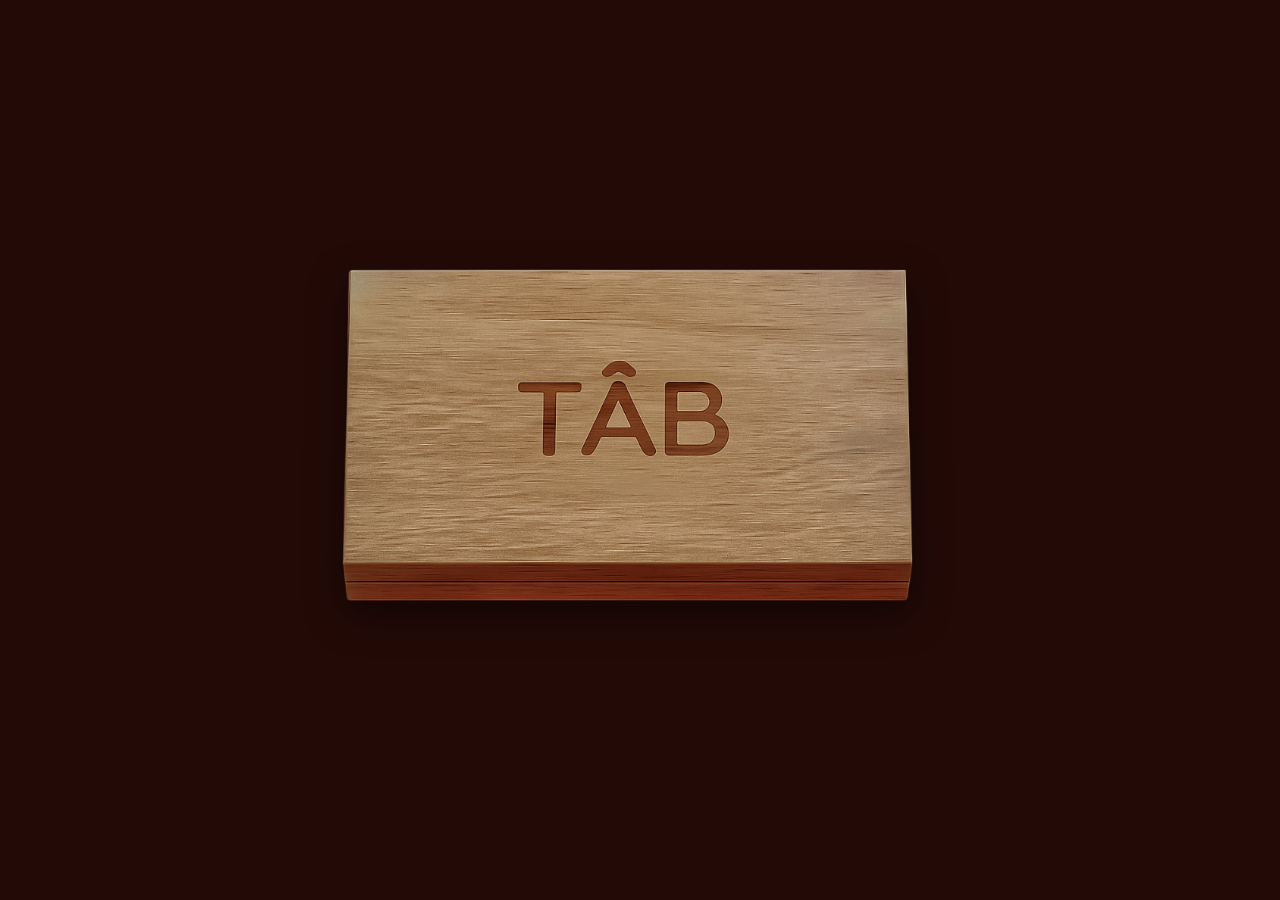
==== index.html @ 082e1363 "Algumas correções" ====
<!DOCTYPE html>
<html>
    <head>
        <meta charset="UTF-8">
        <title>Tâb Game</title>
        <link rel="stylesheet" href="style.css" type="text/css">
    </head>

    <body> 
        <div class="container"> 
            <!-- Caixa Fechada -->
            <img src="img/Tab_WoodBox.png" alt="Wood Box Closed" id="closedBox" class="wood-box" title="Clique para abrir o jogo">

            <!-- Logotipo -->
            <img src="img/Tab_WoodBox_Logo.png" alt="Logo" class="logo hidden" id="logo">

            <!-- Caixa Aberta -->
            <div id="openWrap" class="box-open-wrap hidden">    
                <img src="img/Tab_WoodBox_Open.png" alt="Wood Box Open" id="openBox" class="wood-box-open">

                <!-- Botão Login -->
                <button id="userButton" class="user-button" title="Login">
                    <img src="img/user_logo.png" alt="User Logo" id="userLogo" class="user-logo">
                </button>

                 <!-- Menu Login -->
                <div id="loginMenu" class="login-menu hidden">
                    <form id="loginForm" class="login-form">
                        <div class="username-form">
                            <input type="text" id="username" name="username" placeholder="Username" required>
                        </div>
                        <div class="pass-form">
                            <input type="password" id="password" name="password" placeholder="Password" required>
                        </div>
                        <button type="submit" id="buttonEntrar" class="button-entrar" disabled>
                            Entrar
                        </button>
                    </form>
                </div>

                <div id="loggedMenu" class="logged-menu hidden">
                    <div class="user-info">
                        <img src="img/logged.png" alt="Utilizador" class="user-avatar">
                        <span id="loggedUsername" class="username-text">Username</span>
                    </div>
                    <button id="logoutButton" class="button-sair">Terminar Sessão</button>
                </div>


                <!-- Botão Configurações -->
                <button id="settingsButton" class="settings-button" title="Configurações">
                    <img src="img/settings_logo.png" alt="Settings Logo" id="settingsLogo" class="settings-logo">
                </button>

                <!-- Menu Configurações -->
                <div id="settingsMenu" class="settings-menu hidden">

                    <p id="sizeText" class="size-text">Selecione o tamanho do tabuleiro</p>
                    <select size=1 name="size" class="size" id="sizeSelect">
                        <option>7</option>
                        <option selected>9</option>
                        <option>11</option>
                        <option>13</option>
                        <option>15</option>
                    </select>

                    <p id="firstPlayerText" class="first-player-text">Selecione o 1º jogador</p>
                    <select size=1 name="firstPlayer" class="first-player">
                        <option selected>Azul</option>
                        <option>Vermelho</option>
                    </select>

                    <p id="nivelAIText" class="nivelAI-text">Selecione o nível da IA</p>
                    <select size=1 name="nivelAI" class="nivelAI">
                        <option selected>Fácil</option>
                        <option>Médio</option>
                        <option>Difícil</option>
                    </select>

                </div>


                <!-- Botão Classificações -->
                <button id="classButton" class="class-button" title="Classificações">
                    <img src="img/classificacoes_logo.png" alt="Classificações Logo" id="classLogo" class="class-logo">
                </button>

                <!-- Menu Classificações -->
                <div id="classMenu" class="class-menu hidden"></div>
            

                <!-- Botão Regras -->
                <button id="regrasButton" class="regras-button" title="Regras">
                    <img src="img/regras_logo.png" alt="Regras Logo" id="regrasLogo" class="regras-logo">
                </button>

                <!-- Menu Regras -->
                <div id="regrasMenu" class="regras-menu hidden">
                    <h3 class="titulo-regras">Regras</h3>

                    <div id="regrasContent" class="texto-regras" tabindex="0">

                        <section class="regras">
                            <button class="regras-head" aria-expanded="false" aria-controls="regra-1">
                                Tabuleiro e Dimensões
                            </button>
                            <div id="regra-1" class="regras-body" hidden>
                                <ul>
                                <li><strong>Tâb</strong> é um jogo de tabuleiro para dois jogadores.</li>
                                <li>O tabuleiro tem <strong>4 linhas</strong>.</li>
                                <li>O número de colunas é <strong>ímpar</strong>, entre <strong>7</strong> e <strong>15</strong> (tipicamente <strong>9</strong>).</li>
                                <li>O jogador pode definir o nº de colunas nas <strong>Configurações</strong>.</li>
                                </ul>
                            </div>
                        </section>

                        <section class="regras">
                            <button class="regras-head" aria-expanded="false" aria-controls="regra-2">
                                Peças
                            </button>
                            <div id="regra-2" class="regras-body" hidden>
                                <ul>
                                <li>Cada jogador tem <em>n</em> peças (igual ao número de colunas).</li>
                                <li>Neste caso as peças do jogador são <strong>azuis</strong> e as do seu adversário são <strong>vermelhas</strong>.</li>
                                </ul>
                            </div>
                        </section>

                        <section class="regras">
                            <button class="regras-head" aria-expanded="false" aria-controls="regra-3">
                                Posição inicial
                            </button>
                            <div id="regra-3" class="regras-body" hidden>
                                <ul>
                                <li>As peças começam alinhadas na <strong>fila inicial</strong> de cada jogador.</li>
                                </ul>
                            </div>
                        </section>

                        <section class="regras">
                            <button class="regras-head" aria-expanded="false" aria-controls="regra-4">
                                Perspetiva de cada jogador
                            </button>
                            <div id="regra-4" class="regras-body" hidden>
                                <ul>
                                <li>As peças do jogador são mostradas em baixo.</li>
                                <li>Para o adversário, o mesmo tabuleiro está rodado 180°.</li>
                                </ul>
                            </div>
                        </section>

                        <section class="regras">
                            <button class="regras-head" aria-expanded="false" aria-controls="regra-5">
                                Estado das peças
                            </button>
                            <div id="regra-5" class="regras-body" hidden>
                                <ul>
                                <li>O jogo considera o estado de cada peça:
                                    <ul>
                                    <li>ainda não foi movida;</li>
                                    <li>já foi movida mas não chegou à última fila;</li>
                                    <li>já esteve na última fila (4.ª).</li>
                                    </ul>
                                </li>
                                </ul>
                            </div>
                        </section>

                        <section class="regras">
                            <button class="regras-head" aria-expanded="false" aria-controls="regra-6">
                                Dado de Paus
                            </button>
                            <div id="regra-6" class="regras-body" hidden>
                                <ul>
                                <li>Em vez do tradicional dado, usam-se <strong>4 paus</strong> com duas faces (clara/escura).</li>
                                <li>Para lançar os dados, basta carregar no botão <strong>“Lançar Dados”</strong>.</li>
                                </ul>
                            </div>
                        </section>

                        <section class="regras">
                            <button class="regras-head" aria-expanded="false" aria-controls="regra-7">
                                Valores do Dado de Paus
                            </button>
                            <div id="regra-7" class="regras-body" hidden>
                                <p>Contando quantos dados ficam com o lado claro para cima obtêm-se a <strong>soma</strong>.</p>
                                <p>A cada soma corresponde um <strong>valor de deslocamento</strong>.</p>
                                <table class="regras-table">
                                <thead>
                                    <tr><th>Soma</th><th>Valor</th><th>Nome</th><th>Repete?</th><th>Prob.</th></tr>
                                </thead>
                                <tbody>
                                    <tr><td>0</td><td>6</td><td>Sitteh</td><td>Sim</td><td>≈ 6%</td></tr>
                                    <tr><td>1</td><td>1</td><td>Tâb</td><td>Sim</td><td>≈ 25%</td></tr>
                                    <tr><td>2</td><td>2</td><td>Itneyn</td><td>Não</td><td>≈ 38%</td></tr>
                                    <tr><td>3</td><td>3</td><td>Teláteh</td><td>Não</td><td>≈ 25%</td></tr>
                                    <tr><td>4</td><td>4</td><td>Arba'ah</td><td>Sim</td><td>≈ 6%</td></tr>
                                </tbody>
                                </table>
                            </div>
                        </section>

                        <section class="regras">
                            <button class="regras-head" aria-expanded="false" aria-controls="regra-8">
                                Início de movimento
                            </button>
                            <div id="regra-8" class="regras-body" hidden>
                                <ul>
                                <li>Antes de mover uma peça é necessário lançar o dado.</li>
                                <li>A primeira vez que uma peça se move tem de ser com <strong>1 (Tâb)</strong>.</li>
                                <li>Se o valor não for 1 mas <strong>4</strong> ou <strong>6</strong>, repete-se o lançamento.</li>
                                <li>A casa de destino não pode ter peças da tua cor — por isso começam a mexer as peças mais à <strong>direita</strong>.</li>
                                </ul>
                            </div>
                        </section>

                        <section class="regras">
                            <button class="regras-head" aria-expanded="false" aria-controls="regra-9">
                                Progressão no tabuleiro
                            </button>
                            <div id="regra-9" class="regras-body" hidden>
                                <ul>
                                <li>As peças movem-se:
                                    <ul>
                                    <li>da <strong>esquerda para a direita</strong> na 1.ª e 3.ª filas;</li>
                                    <li>da <strong>direita para a esquerda</strong> na 2.ª e 4.ª filas.</li>
                                    </ul>
                                </li>
                                <li>Transições entre filas:
                                    <ul>
                                    <li>1.ª → 2.ª → 3.ª;</li>
                                    <li>3.ª → 4.ª <em>ou</em> 2.ª;</li>
                                    <li>4.ª → 3.ª.</li>
                                    </ul>
                                </li>
                                </ul>
                            </div>
                        </section>

                        <section class="regras">
                            <button class="regras-head" aria-expanded="false" aria-controls="regra-10">
                                Restrições de movimento
                            </button>
                            <div id="regra-10" class="regras-body" hidden>
                                <ul>
                                <li><strong>Uma peça por casa</strong>.</li>
                                <li>Cada peça só pode entrar <strong>uma vez</strong> na <strong>4.ª fila</strong> (a de cima).</li>
                                <li>Uma peça só se pode mover na 4.ª fila se <strong>não houver peças</strong> da sua cor na <strong>1º fila</strong>.</li>
                                <li>Uma peça <strong>não pode regressar</strong> à fila inicial do jogador.</li>
                                </ul>
                            </div>
                        </section>

                        <section class="regras">
                            <button class="regras-head" aria-expanded="false" aria-controls="regra-11">
                                Passar a vez
                            </button>
                            <div id="regra-11" class="regras-body" hidden>
                                <ul>
                                <li>Se o valor do dado não permitir jogada válida <strong>e</strong> não der direito a novo lançamento, tens de <strong>passar a vez</strong>.</li>
                                <li>Não podes passar a vez se existir uma jogada válida ou a possibilidade de lançar novamente.</li>
                                </ul>
                            </div>
                        </section>

                        <section class="regras">
                            <button class="regras-head" aria-expanded="false" aria-controls="regra-12">
                                Capturar peças
                            </button>
                            <div id="regra-12" class="regras-body" hidden>
                                <ul>
                                <li>Se a casa de destino tiver peça do adversário, essa peça é <strong>capturada</strong> e <strong>retirada</strong> do tabuleiro.</li>
                                </ul>
                            </div>
                        </section>

                        <section class="regras">
                            <button class="regras-head" aria-expanded="false" aria-controls="regra-13">
                                Fim do jogo
                            </button>
                            <div id="regra-13" class="regras-body" hidden>
                                <ul>
                                <li>O jogo termina quando um jogador <strong>fica sem peças</strong>.</li>
                                <li>Ganha quem ainda tiver peças no tabuleiro.</li>
                                </ul>
                            </div>
                        </section>

                    </div>
                </div>

                

                <!-- Botão Jogador vs Jogador -->
                <button id="jogador" class="jogador">
                    <img src="img/jogadorVSjogador.png" alt="Jogador vs Jogador" id="jogadorVSjogador" class="jogador-vs-jogador">
                    Jogador vs Jogador
                </button>

                <!-- Botão Jogador vs IA -->
                <button id="ia" class="IA">
                    <img src="img/jogadorVSia.png" alt="Jogador vs Ia" id="jogadorVSia" class="jogador-vs-ia">
                    Jogador vs IA
                </button>

                <!-- Jogador vs Jogador -->
                <h2 id="jogadorText" class="jogador-text hidden">
                    Jogador vs Jogador
                </h2>

                <!-- Jogador vs IA-->
                <h2 id="iaText" class="ia-text hidden">
                    Jogador vs IA
                </h2>

                <!-- Dados -->
                <div id="dadosWrap" class="dados-wrap hidden">
                    <div class="dados-grid" id="dadosGrid">
                        <div class="dado" data-idx="0">
                        </div>
                        <div class="dado" data-idx="1">
                        </div>
                        <div class="dado" data-idx="2">
                        </div>
                        <div class="dado" data-idx="3">
                        </div>
                    </div>

                    <button id="baralharDados" class="baralhar-button">
                        Lançar Dados
                    </button>
                </div>


                <!-- Tabuleiro -->
                <div class="tabuleiro" id="tabuleiro" style="--cols: 10; --rows: 4;">
                    <div></div><div></div><div></div><div></div><div></div><div></div>
                    <div></div><div></div><div></div><div></div><div></div><div></div>
                    <div></div><div></div><div></div><div></div><div></div><div></div>
                    <div></div><div></div><div></div><div></div><div></div><div></div>
                    <div></div><div></div><div></div><div></div><div></div><div></div>
                    <div></div><div></div><div></div><div></div><div></div><div></div>
                    <div></div><div></div><div></div><div></div><div></div><div></div>
                    <div></div><div></div><div></div><div></div><div></div><div></div>
                </div>
            </div>

        </div>

        <script src="script.js"></script>
    </body>
</html>
---- style.css ----
html, body { 
    height: 100%;
    display: flex;
    margin: 0;
    justify-content: center;
    align-items: center;
    overflow: hidden;
    background-color: #230a07;
}

.container {
    position: relative;
    width: 1200px;
    height: 780px;
}

/*-------------------------------------------*/
/* Caixa fechada */
.wood-box {
    position: absolute;
    top: 50%;
    left: 50%;
    transform: translate(-50%, -50%);
    width: 82%;
    max-width: 970px;
    height: auto;
    margin-top: 0;
    filter: drop-shadow(0 14px 18px rgba(0, 0, 0, 0.5));
    cursor: pointer;
}

.wood-box:hover { 
    margin-top: -6px;
    transition: margin-top 0.3s ease, filter 0.3s ease;
}


/*-------------------------------------------*/
/* Logo */
.logo {
    position: fixed;
    top: 30px;
    left: 30px;
    width: 12%;
    height: auto;
    display: block;
}


/*-------------------------------------------*/
/* Caixa Aberta */
.box-open-wrap {
    position: absolute;
    top: 50%;
    left: 50%;
    transform: translate(-50%, -50%);
    width: 60%;
    height: auto;
    max-width: 650px;
    min-width:430px;
    font-size: 1.7vw;
    z-index: 10;
}

.wood-box-open {
    width: 100%;
    height: auto;
    display: block;
    z-index: 0;
}


/*-------------------------------------------*/
/* User Button */
.user-button {
    position: absolute;
    top: 10%;
    right: 7.5%;
    width: 9%;
    background: none;
    border: none;
    padding: 0;
    cursor: pointer;
    display: block;
}

.user-button img {
    width: 100%;
    height: auto;
    display: block;
}

.user-button:hover img { 
    transform: scale(1.05); 
}


/*-------------------------------------------*/
/* Login Menu */
.login-menu {
    position: absolute;
    top: 19%;
    left: 67%;
    transform: translate(-50%, -50%);
    width: 30%;
    height: 18%;
    background-color: #230a07;
    border-radius: 9px;
    z-index: 1010;
}


/*-------------------------------------------*/
/* Login */
.username-form input {
    position: absolute;
    top: 7%;
    left: 13%;
    width: 70%;
    height: 18%;
    border: 1px solid #230a07;
    border-radius: 5px;
    background-color: #fff;
    margin-top: 8px;
}

.username-form input::placeholder {
    color: #a59b8f;
    font-style: normal;
    font-size: 10px;
}

.pass-form input{
    position: absolute;
    top: 35%;
    left: 13%;
    width: 70%;
    height: 18%;
    border: 1px solid #230a07;
    border-radius: 5px;
    background-color: #fff;
    margin-top: 8px;
}

.pass-form input::placeholder {
    color: #a59b8f;
    font-style: normal;
    font-size: 10px;
}

.button-entrar {
    position: absolute;
    top: 73%;
    left: 25%;
    width: 50%;
    height: 18%;
    border-radius: 8px;
    background-color: #ece5da; 
    color: #6d6b68; 
    font-size: 0.7rem;
    display: flex;
    justify-content: center;
    align-items: center;
    font-weight: bold;       
    border: none;             
    cursor: not-allowed;     
    transition: background-color 0.2s ease, transform 0.2s ease;
}

.button-entrar:hover {
    background-color: #a0522d;
    transform: translateY(-1px);
    color: #230a07;
}


/* Logged */
.logged-menu {
    position: absolute;
    top: 19%;
    left: 67%;
    transform: translate(-50%, -50%);
    width: 30%;
    height: 18%;
    background-color: #230a07;
    border-radius: 9px;
    z-index: 1010;
}

.user-avatar {
    width: 40px;
    height: 40px;
    margin-top: 15px;
    margin-left: 15px;
}

.username-text {
    position: absolute;
    top: 30px;
    left: 60px; 
    font-family: "Georgia", serif;
    color: #fff;
    font-size: 1.2rem;
}

.button-sair {
    position: absolute;
    top: 60%;
    left: 20%;
    width: 60%;
    height: 22%;
    border-radius: 8px;
    background-color: #ece5da; 
    color: #6d6b68; 
    font-size: 0.7rem;
    display: flex;
    justify-content: center;
    align-items: center;
    font-weight: bold;       
    border: none;               
    transition: background-color 0.2s ease, transform 0.2s ease;
}

.button-sair:hover {
    background-color: #a0522d;
    transform: translateY(-1px);
    color: #230a07;
}


/*-------------------------------------------*/
/* Setting Button */
.settings-button {
    position: absolute;
    top: 20%;
    right: 7.5%;
    width: 8%;
    background: none;
    border: none;
    padding: 0;
    cursor: pointer;
    display: block;
}

.settings-button img {
    width: 100%;
    height: auto;
    display: block;
}

.settings-button:hover img { 
    transform: scale(1.05); 
}




/*-------------------------------------------*/
/* Settings Menu */
.settings-menu {
    position: absolute;
    top: 29%;
    left: 67%;
    transform: translate(-50%, -50%);
    width: 30%;
    height: 37%;
    background-color: #230a07;
    border-radius: 9px;
    z-index: 1010;
    display: flex;
    flex-direction: column;
    justify-content: center;
    align-items: center;
    padding-top: 1vh;
    padding-bottom: 3vh;
}

/* Definir tamanho do tabuleiro */
.size-text {
    color: #fff;
    font-size: 1.2vw;
    margin-bottom: 0.5vh;
    margin-left: 0.8vh;
    margin-right: 0.8vh;
    text-align: center;
}

.size {
    font-size: 1.1vw;     
    padding: 0.5vh 1vw;       
    border-radius: 0.5vw;
    border: none;
    background-color: #fff;
    color: #230a07;
    cursor: pointer;
    transition: background-color 0.2s ease;
    width: 40%;      
    min-width: 80px;     
    max-width: 150px;   
}

.size:hover {
    background-color: #ddd;
}

/* Definir 1º jogador a jogar */
.first-player-text {
    color: #fff;
    font-size: 1.2vw;
    margin-bottom: 0.5vh;
    margin-left: 0.8vh;
    margin-right: 0.8vh;
    text-align: center;
}

.first-player {
    font-size: 1.1vw;     
    padding: 0.5vh 1vw;       
    border-radius: 0.5vw;
    border: none;
    background-color: #fff;
    color: #230a07;
    cursor: pointer;
    transition: background-color 0.2s ease;
    width: 40%;      
    min-width: 80px;     
    max-width: 150px;   
}

.first-player:hover {
    background-color: #ddd;
}

/* Definir o nível de dificuldade da AI */
.nivelAI-text {
    color: #fff;
    font-size: 1.2vw;
    margin-bottom: 0.5vh;
    margin-left: 0.8vh;
    margin-right: 0.8vh;
    text-align: center;
}

.nivelAI {
    font-size: 1.1vw;     
    padding: 0.5vh 1vw;       
    border-radius: 0.5vw;
    border: none;
    background-color: #fff;
    color: #230a07;
    cursor: pointer;
    transition: background-color 0.2s ease;
    width: 40%;      
    min-width: 80px;     
    max-width: 150px;   
}

.nivelAI:hover {
    background-color: #ddd;
}


/*-------------------------------------------*/
/* Regras Button */
.regras-button {
    position: absolute;
    top: 42%;
    right: 9%;
    width: 5%;
    background: none;
    border: none;
    padding: 0;
    cursor: pointer;
    display: block;
}

.regras-button img {
    width: 100%;
    height: auto;
    display: block;
}

.regras-button:hover img { 
    transform: scale(1.05); 
}


/*----------------------------------------------*/
/* Regras Menu */
.regras-menu {
    position: absolute;
    top: 50%;
    left: 98%;              
    transform: translateY(-50%);
    width: 40%;
    height: 72%;
    background: rgba(255,255,255,.92);
    border-radius: 12px;
    box-shadow: 0 10px 26px rgba(0,0,0,.18);
    z-index: 1010;
    display: flex;
    flex-direction: column;
    padding: 1.2vh 1.4vh;  
    overflow: hidden;  
}

.titulo-regras {
    margin: 0;
    padding: 2vh 1vh 2vh 1vh;
    font-weight: 700;
    font-size: 4vh;
}

.regras-head {
    all: unset;
    display: flex;
    align-items: center;
    justify-content: space-between;
    width: 100%;
    box-sizing: border-box;
    padding: 1.2vh 1.8vh;     
    background: #e6b97e;
    color: #2a1b10;
    cursor: pointer;
    font-weight: 500;
    font-size: 2vh;
    transition: .15s ease, transform .08s ease;
    border-radius: 10px; 
}

.regras-head:hover { 
    background: #ddb16f; 
}

.regras-head:active { 
    transform: translateY(1px); 
}

.regras-head::after {
    content: "▶";
}

.regras-head[aria-expanded="true"]::after { 
    transform: rotate(90deg); 
}

.regras {  
    width: 100%;
    margin: 0.8vh 0;
    border: none;
    border-radius: 10px;
    overflow: hidden;
    background: #faf8f4;
    box-shadow: 0 1px 0 rgba(0,0,0,.04) inset;
}

.regras-body {
    padding: 0.8vh 0.8vh 0.8vh 0.8vh ; 
    font-size: 2.3vh;
    line-height: 1.5;
    background: #fff8ec;
    border-radius: 0 0 10px 10px;
}

.texto-regras {
    overflow-y: auto;
    overflow-x: hidden;
    padding-right: 2vh;
    scrollbar-width: thin;           
    scrollbar-color: #cda76c #efe9dd;
    text-align: justify;
}

.texto-regras::-webkit-scrollbar { 
    width: 10px; 
}

.texto-regras::-webkit-scrollbar-track {
    background: #efe9dd;
    border-radius: 10px;
    margin-block: 6px;                   
}

.texto-regras::-webkit-scrollbar-thumb {
    background: #cda76c;
    border-radius: 10px;
    border: 2px solid #efe9dd;
}

.texto-regras::-webkit-scrollbar-thumb:hover { 
    background: #b99157; 
}

.regras-body ul {
    margin: 0;
    padding-left: 1vh;   
    padding-right: 1vh;     
    list-style-position: inside;
}

.regras-table {
    width: 100%;
    font-size: 1.7vh;
    border-collapse: collapse;
    table-layout: fixed;
    margin: 0;
}

.regras-table th, .regras-table td {       
    padding: 0.5vh 0.5vh;
    border: 1px solid #e0d7c8;
    text-align: center;
    white-space: nowrap;
}
.regras-table th {
    background: #efe9dd;
    font-weight: 700;
}


/*----------------------------------------------*/
/* Classificações Button */
.class-button {
    position: absolute;
    top: 36%;
    right: 9%;
    width: 5%;
    background: none;
    border: none;
    padding: 0;
    cursor: pointer;
    display: block;
}

.class-button img {
    width: 100%;
    height: auto;
    display: block;
}

.class-button:hover img { 
    transform: scale(1.05); 
}


/*----------------------------------------------*/
/* Jogador vs Jogador Botão */
.jogador {
    position: absolute;
    top: 20%;
    left: 40%;
    width: 25%;
    height: 7%;
    border-radius: 10px;
    background-color: #fff; 
    color: #230a07; 
    font-size: 0.8rem;
    font-weight: bold;
    border: none;     
    cursor: pointer;
    display: flex;
    align-items: center;     
    justify-content: center;   
    gap: 0.6em;          
    padding: 0.6em 1em;
    transition:
        background-color 0.2s ease,
        transform 0.1s ease,
        box-shadow 0.2s ease;
    box-shadow:
        0 4px 6px rgba(0, 0, 0, 0.3),
        inset 0 1px 0 rgba(255, 255, 255, 0.8);
}

.jogador-vs-jogador {
    width: 3em;      
    height: auto;
    filter: drop-shadow(0 1px 1px rgba(0,0,0,0.25));
}

.jogador:hover {
    transform: translateY(-2px);
    background-color: #954c2ac5;
    box-shadow:
        0 6px 10px rgba(0, 0, 0, 0.35)
}

.jogador:active {
    transform: translateY(1px);
    background-color: #a0522d;
    box-shadow:
        0 2px 4px rgba(0, 0, 0, 0.25),
        inset 0 2px 4px rgba(0, 0, 0, 0.25);
}


/*----------------------------------------------*/
/* Jogador vs IA Botão */
.IA {
    position: absolute;
    top: 30%;
    left: 40%;
    width: 25%;
    height: 7%;
    border-radius: 10px;
    background-color: #fff; 
    color: #230a07; 
    font-size: 0.8rem;
    font-weight: bold;
    border: none;     
    cursor: pointer;
    display: flex;
    align-items: center;     
    justify-content: center;   
    gap: 0.6em;          
    padding: 0.6em 1em;
    transition:
        background-color 0.2s ease,
        transform 0.1s ease,
        box-shadow 0.2s ease;
    box-shadow:
        0 4px 6px rgba(0, 0, 0, 0.3),
        inset 0 1px 0 rgba(255, 255, 255, 0.8);
}

.jogador-vs-ia {
    width: 3em;   
    height: auto;
    filter: drop-shadow(0 1px 1px rgba(0,0,0,0.25));
}

.IA:hover {
    transform: translateY(-2px);
    background-color: #954c2ac5;
    box-shadow:
        0 6px 10px rgba(0, 0, 0, 0.35)
}

.IA:active {
    transform: translateY(1px);
    background-color: #a0522d;
    box-shadow:
        0 2px 4px rgba(0, 0, 0, 0.25),
        inset 0 2px 4px rgba(0, 0, 0, 0.25);
}


/*----------------------------------------------*/
/* Jogador vs Jogador Texto */
.jogador-text {
    position: absolute;
    top: 7%;   
    left: 35%;
    transform: translateX(-50%);  
    font-family: "Georgia", serif;
    font-size: clamp(1rem, 2.3vw, 2rem); 
    font-weight: 800;
    color: #f2e7c8;      
    text-align: center;
    text-shadow:
        0 2px 3px rgba(0, 0, 0, 0.5),
        0 0 8px rgba(205, 167, 108, 0.4); 
    letter-spacing: 0.5px;
    transition: opacity 0.3s ease, transform 0.3s ease;
    z-index: 10;
}

.ia-text {
    position: absolute;
    top: 7%;   
    left: 30%;
    transform: translateX(-50%);  
    font-family: "Georgia", serif;
    font-size: clamp(1rem, 2.3vw, 2rem); 
    font-weight: 800;
    color: #f2e7c8;      
    text-align: center;
    text-shadow:
        0 2px 3px rgba(0, 0, 0, 0.5),
        0 0 8px rgba(205, 167, 108, 0.4); 
    letter-spacing: 0.5px;
    transition: opacity 0.3s ease, transform 0.3s ease;
    z-index: 10;
}

/*----------------------------------------------*/
/* Dados */
.dados-wrap {
    position: absolute;
    left: 50%;
    top: 20%;
    transform: translateX(-50%);
    display: flex;
    flex-direction: column;
    align-items: center;
    z-index: 1001;
}

.dados-grid {
    display: grid;
    grid-template-columns: repeat(4, 1fr);
    gap: 12px;
}

.dado {
    width: 70px;
    height: 90px;
    border-radius: 10px;
    box-shadow: 0 4px 6px rgba(0, 0, 0, 0.3);
}

.dado.up {
    background-color: #fff;
}

.dado.down {
    background-color: #230a07;
}

/* Botão */
.baralhar-button {
    margin-top: 10px;
    padding: 0.7em 1.4em;
    border-radius: 10px;
    border: none;
    background-color: #fff;
    color: #230a07;
    font-weight: bold;
    font-size: 1rem;
    cursor: pointer;
    box-shadow: 0 4px 6px rgba(0, 0, 0, 0.3);
    transition: transform 0.1s ease, box-shadow 0.2s ease;
}

.baralhar-button:hover {
    transform: translateY(-2px);
    box-shadow: 0 6px 10px rgba(0, 0, 0, 0.35);
}

.baralhar-button:active {
    transform: translateY(1px);
    box-shadow:
        0 2px 4px rgba(0, 0, 0, 0.25),
        inset 0 2px 4px rgba(0, 0, 0, 0.25);
}


/*----------------------------------------------*/
/* Tabuleiro */
.tabuleiro {
    position: absolute;
    left: 51%;
    top: 73%;
    transform: translate(-50%, -50%);
    display: grid;
    grid-template-columns: repeat(var(--cols), 1fr);
    grid-template-rows:    repeat(var(--rows), 1fr);
    width: 80%;             
    height: 32%;
    background: #66280e;
    border: 10px solid #66280e;
    border-radius: 20px;
    box-sizing: border-box;
}

.tabuleiro div{
    border: 1.4px solid #66280e;
    background: linear-gradient(45deg, #d2b48c, #b8905a);
    border-radius: 8px;
}


/*----------------------------------------------*/
/* Peças */
.tabuleiro div.cell {
    position: relative;       
    overflow: hidden;
}

.tabuleiro div.cell .piece {
    position: absolute;
    left: 50%;
    top: 50%;
    width: 44%;          
    aspect-ratio: 1 / 1;
    transform: translate(-50%, -50%);
    border-radius: 50%;
    z-index: 2;          
    pointer-events: none;   
    box-shadow:
        inset 0 0 6px rgba(0,0,0,.35),
        0 1px 2px rgba(0,0,0,.25);
}

.tabuleiro div.cell .piece.azul {
    background: radial-gradient(35% 35% at 30% 30%, rgba(255,255,255,.35), transparent 60%), #1e90ff;
}

.tabuleiro div.cell .piece.vermelha {
    background: radial-gradient(35% 35% at 30% 30%, rgba(255,255,255,.35), transparent 60%), #d22f2f;
}


/*----------------------------------------------*/
/* Esconder */
.hidden { 
    display: none; 
}
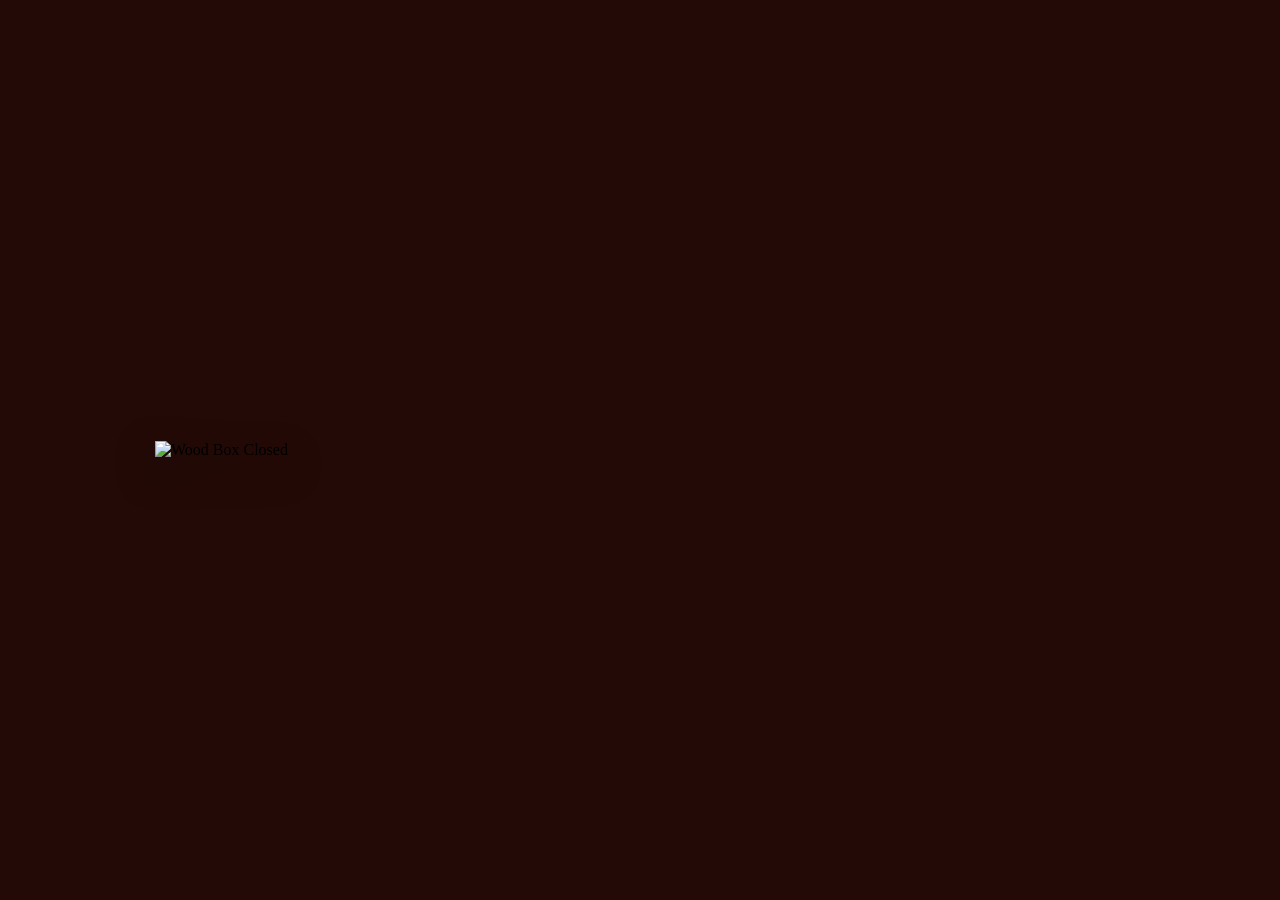
==== commit bcf978d0: "Alterações para entrega" ====
--- a/index.html
+++ b/index.html
@@ -1,26 +1,26 @@
 <!DOCTYPE html>
 <html>
     <head>
-        <meta charset="UTF-8">
+        <meta charset="utf-8">
         <title>Tâb Game</title>
         <link rel="stylesheet" href="style.css" type="text/css">
     </head>
 
     <body> 
-        <div class="container"> 
+        <div class="container">
             <!-- Caixa Fechada -->
-            <img src="img/Tab_WoodBox.png" alt="Wood Box Closed" id="closedBox" class="wood-box" title="Clique para abrir o jogo">
+            <img src="http://www.alunos.dcc.fc.up.pt/~up202207213/img/Tab_WoodBox.png" alt="Wood Box Closed" id="closedBox" class="wood-box" title="Clique para abrir o jogo">
 
             <!-- Logotipo -->
-            <img src="img/Tab_WoodBox_Logo.png" alt="Logo" class="logo hidden" id="logo">
+            <img src="http://www.alunos.dcc.fc.up.pt/~up202207213/img/Tab_WoodBox_Logo.png" alt="Logo" class="logo hidden" id="logo">
 
             <!-- Caixa Aberta -->
             <div id="openWrap" class="box-open-wrap hidden">    
-                <img src="img/Tab_WoodBox_Open.png" alt="Wood Box Open" id="openBox" class="wood-box-open">
+                <img src="http://www.alunos.dcc.fc.up.pt/~up202207213/img/Tab_WoodBox_Open.png" alt="Wood Box Open" id="openBox" class="wood-box-open">
 
                 <!-- Botão Login -->
                 <button id="userButton" class="user-button" title="Login">
-                    <img src="img/user_logo.png" alt="User Logo" id="userLogo" class="user-logo">
+                    <img src="http://www.alunos.dcc.fc.up.pt/~up202207213/img/user_logo.png" alt="User Logo" id="userLogo" class="user-logo">
                 </button>
 
                  <!-- Menu Login -->
@@ -40,7 +40,7 @@
 
                 <div id="loggedMenu" class="logged-menu hidden">
                     <div class="user-info">
-                        <img src="img/logged.png" alt="Utilizador" class="user-avatar">
+                        <img src="http://www.alunos.dcc.fc.up.pt/~up202207213/img/logged.png" alt="Utilizador" class="user-avatar">
                         <span id="loggedUsername" class="username-text">Username</span>
                     </div>
                     <button id="logoutButton" class="button-sair">Terminar Sessão</button>
@@ -49,7 +49,7 @@
 
                 <!-- Botão Configurações -->
                 <button id="settingsButton" class="settings-button" title="Configurações">
-                    <img src="img/settings_logo.png" alt="Settings Logo" id="settingsLogo" class="settings-logo">
+                    <img src="http://www.alunos.dcc.fc.up.pt/~up202207213/img/settings_logo.png" alt="Settings Logo" id="settingsLogo" class="settings-logo">
                 </button>
 
                 <!-- Menu Configurações -->
@@ -76,22 +76,41 @@
                         <option>Médio</option>
                         <option>Difícil</option>
                     </select>
-
+                    
+                    <button id="voltarButton" class="voltar-button">Voltar ao Início</button>
+                    
                 </div>
 
 
                 <!-- Botão Classificações -->
                 <button id="classButton" class="class-button" title="Classificações">
-                    <img src="img/classificacoes_logo.png" alt="Classificações Logo" id="classLogo" class="class-logo">
+                    <img src="http://www.alunos.dcc.fc.up.pt/~up202207213/img/classificacoes_logo.png" alt="Classificações Logo" id="classLogo" class="class-logo">
                 </button>
 
                 <!-- Menu Classificações -->
-                <div id="classMenu" class="class-menu hidden"></div>
+                <div id="classMenu" class="class-menu hidden">
+                    <h3 class="titulo-class">Classificações</h3>
+                    
+                    <table id="table-class" class="table-class">
+                        <thead>
+                        <tr>
+                            <th>Data</th>
+                            <th>Nível AI</th>
+                            <th>Vencedor</th>
+                        </tr>
+                        </thead>
+                        <tbody id="classTbody"></tbody>
+                    </table>
+
+                    <div class="class-actions">
+                        <button id="clearButton" class="clear-button" type="button">Limpar</button>
+                    </div>
+                </div>
             
 
                 <!-- Botão Regras -->
                 <button id="regrasButton" class="regras-button" title="Regras">
-                    <img src="img/regras_logo.png" alt="Regras Logo" id="regrasLogo" class="regras-logo">
+                    <img src="http://www.alunos.dcc.fc.up.pt/~up202207213/img/regras_logo.png" alt="Regras Logo" id="regrasLogo" class="regras-logo">
                 </button>
 
                 <!-- Menu Regras -->
@@ -99,6 +118,18 @@
                     <h3 class="titulo-regras">Regras</h3>
 
                     <div id="regrasContent" class="texto-regras" tabindex="0">
+
+                        <section class="regras">
+                            <button class="regras-head" aria-expanded="false" aria-controls="regra-0">
+                                Informações importantes
+                            </button>
+                            <div id="regra-0" class="regras-body" hidden>
+                                <ul>
+                                <li>O jogador deve selecionar as <strong>configurações</strong> pretendidas antes de iniciar o jogo.</li>
+                                <li>Sempre que houver mais do que uma possibilidade de peça a ser jogada, o jogador pode desselecionar uma peça voltando a clicar nela.</li>
+                                </ul>
+                            </div>
+                        </section>
 
                         <section class="regras">
                             <button class="regras-head" aria-expanded="false" aria-controls="regra-1">
@@ -293,13 +324,13 @@
 
                 <!-- Botão Jogador vs Jogador -->
                 <button id="jogador" class="jogador">
-                    <img src="img/jogadorVSjogador.png" alt="Jogador vs Jogador" id="jogadorVSjogador" class="jogador-vs-jogador">
+                    <img src="http://www.alunos.dcc.fc.up.pt/~up202207213/img/jogadorVSjogador.png" alt="Jogador vs Jogador" id="jogadorVSjogador" class="jogador-vs-jogador">
                     Jogador vs Jogador
                 </button>
 
                 <!-- Botão Jogador vs IA -->
                 <button id="ia" class="IA">
-                    <img src="img/jogadorVSia.png" alt="Jogador vs Ia" id="jogadorVSia" class="jogador-vs-ia">
+                    <img src="http://www.alunos.dcc.fc.up.pt/~up202207213/img/jogadorVSia.png" alt="Jogador vs Ia" id="jogadorVSia" class="jogador-vs-ia">
                     Jogador vs IA
                 </button>
 
@@ -331,9 +362,13 @@
                     </button>
                 </div>
 
+                <button id="desistirButton" class="desistir-button hidden">
+                    Desistir do Jogo
+                </button>
+
 
                 <!-- Tabuleiro -->
-                <div class="tabuleiro" id="tabuleiro" style="--cols: 10; --rows: 4;">
+                <div class="tabuleiro" id="tabuleiro" >
                     <div></div><div></div><div></div><div></div><div></div><div></div>
                     <div></div><div></div><div></div><div></div><div></div><div></div>
                     <div></div><div></div><div></div><div></div><div></div><div></div>
--- a/style.css
+++ b/style.css
@@ -13,6 +13,7 @@
     width: 1200px;
     height: 780px;
 }
+
 
 /*-------------------------------------------*/
 /* Caixa fechada */
@@ -71,7 +72,7 @@
 
 
 /*-------------------------------------------*/
-/* User Button */
+/* Botão Utilizador */
 .user-button {
     position: absolute;
     top: 10%;
@@ -96,7 +97,7 @@
 
 
 /*-------------------------------------------*/
-/* Login Menu */
+/* Menu Login */
 .login-menu {
     position: absolute;
     top: 19%;
@@ -170,7 +171,7 @@
 .button-entrar:hover {
     background-color: #a0522d;
     transform: translateY(-1px);
-    color: #230a07;
+    color: #fff;
 }
 
 
@@ -229,7 +230,7 @@
 
 
 /*-------------------------------------------*/
-/* Setting Button */
+/* Botão Configuarções */
 .settings-button {
     position: absolute;
     top: 20%;
@@ -253,29 +254,26 @@
 }
 
 
-
-
 /*-------------------------------------------*/
-/* Settings Menu */
+/* Menu Configurações */
 .settings-menu {
     position: absolute;
     top: 29%;
     left: 67%;
     transform: translate(-50%, -50%);
     width: 30%;
-    height: 37%;
     background-color: #230a07;
     border-radius: 9px;
     z-index: 1010;
     display: flex;
     flex-direction: column;
-    justify-content: center;
+    justify-content: flex-start;
     align-items: center;
-    padding-top: 1vh;
-    padding-bottom: 3vh;
-}
-
-/* Definir tamanho do tabuleiro */
+    padding: 0.5vh 0vh 2vh;
+    gap: 0.5vh;
+    box-sizing: border-box;
+}
+
 .size-text {
     color: #fff;
     font-size: 1.2vw;
@@ -286,24 +284,20 @@
 }
 
 .size {
-    font-size: 1.1vw;     
-    padding: 0.5vh 1vw;       
+    font-size: 1.1vw;
+    padding: 0.5vh 1vw;
     border-radius: 0.5vw;
     border: none;
     background-color: #fff;
     color: #230a07;
     cursor: pointer;
     transition: background-color 0.2s ease;
-    width: 40%;      
-    min-width: 80px;     
-    max-width: 150px;   
-}
-
-.size:hover {
-    background-color: #ddd;
-}
-
-/* Definir 1º jogador a jogar */
+    width: 80%;
+    min-width: 80px;
+    max-width: 150px;
+    text-align: center;
+}
+
 .first-player-text {
     color: #fff;
     font-size: 1.2vw;
@@ -314,24 +308,20 @@
 }
 
 .first-player {
-    font-size: 1.1vw;     
-    padding: 0.5vh 1vw;       
+    font-size: 1.1vw;
+    padding: 0.5vh 1vw;
     border-radius: 0.5vw;
     border: none;
     background-color: #fff;
     color: #230a07;
     cursor: pointer;
     transition: background-color 0.2s ease;
-    width: 40%;      
-    min-width: 80px;     
-    max-width: 150px;   
-}
-
-.first-player:hover {
-    background-color: #ddd;
-}
-
-/* Definir o nível de dificuldade da AI */
+    width: 80%;
+    min-width: 80px;
+    max-width: 150px;
+    text-align: center;
+}
+
 .nivelAI-text {
     color: #fff;
     font-size: 1.2vw;
@@ -342,26 +332,53 @@
 }
 
 .nivelAI {
-    font-size: 1.1vw;     
-    padding: 0.5vh 1vw;       
+    font-size: 1.1vw;
+    padding: 0.5vh 1vw;
     border-radius: 0.5vw;
     border: none;
     background-color: #fff;
     color: #230a07;
     cursor: pointer;
     transition: background-color 0.2s ease;
-    width: 40%;      
-    min-width: 80px;     
-    max-width: 150px;   
+    width: 80%;
+    min-width: 80px;
+    max-width: 150px;
+    text-align: center;
 }
 
 .nivelAI:hover {
     background-color: #ddd;
 }
 
+.voltar-button {
+    background-color: #ece5da;
+    color: #6d6b68;
+    font-size: 0.7rem;
+    padding: 5px 20px;
+    border-radius: 8px;
+    font-weight: bold;
+    border: none;
+    cursor: pointer;
+    transition: background-color 0.3s, transform 0.2s ease;
+    box-shadow: 0 4px 8px rgba(0, 0, 0, 0.3);
+    width: 80%;
+    margin-top: 1.5vh;
+}
+
+.voltar-button:hover {
+    background-color: #a0522d;
+    transform: translateY(-2px);
+    color: #fff;
+}
+
+.voltar-button:active {
+    transform: translateY(2px);
+    background-color: #954c2a;
+}
+
 
 /*-------------------------------------------*/
-/* Regras Button */
+/* Botão Regras */
 .regras-button {
     position: absolute;
     top: 42%;
@@ -386,7 +403,7 @@
 
 
 /*----------------------------------------------*/
-/* Regras Menu */
+/* Menu Regras */
 .regras-menu {
     position: absolute;
     top: 50%;
@@ -409,6 +426,7 @@
     padding: 2vh 1vh 2vh 1vh;
     font-weight: 700;
     font-size: 4vh;
+    color: #230a07;
 }
 
 .regras-head {
@@ -420,7 +438,7 @@
     box-sizing: border-box;
     padding: 1.2vh 1.8vh;     
     background: #e6b97e;
-    color: #2a1b10;
+    color: #230a07;
     cursor: pointer;
     font-weight: 500;
     font-size: 2vh;
@@ -519,7 +537,7 @@
 
 
 /*----------------------------------------------*/
-/* Classificações Button */
+/* Botão Classificações */
 .class-button {
     position: absolute;
     top: 36%;
@@ -544,7 +562,108 @@
 
 
 /*----------------------------------------------*/
-/* Jogador vs Jogador Botão */
+/* Menu Classificações */
+.class-menu {
+    position: absolute;
+    top: 50%;
+    left: 98%;
+    transform: translateY(-50%);
+    width: 40%;
+    height: 72%;
+    background: rgba(255, 255, 255, 0.92);
+    border-radius: 12px;
+    box-shadow: 0 10px 26px rgba(0, 0, 0, 0.18);
+    z-index: 1010;
+    display: flex;
+    flex-direction: column;
+    padding: 1.2vh 1.4vh;
+    overflow: hidden;
+}
+
+.titulo-class {
+    margin: 0;
+    padding: 2vh 1vh 1.4vh 1vh;
+    font-weight: 700;
+    font-size: 4vh;
+    color: #230a07;
+}
+
+.table-card {
+    flex: 1;
+    display: flex;
+    flex-direction: column;
+    background: #fff;
+    border: 1px solid #e7dfcf;
+    border-radius: 10px;
+    overflow: hidden;
+}
+
+.table-class {
+    width: 100%;
+    border-collapse: separate;
+    border-spacing: 0;
+    table-layout: fixed;
+    font-size: 1.7vh;
+    border-spacing: 1.2vh 0; 
+}
+
+.table-class thead th {
+    position: sticky;
+    top: 0;
+    background: #e6b97e;
+    color: #230a07;
+    font-weight: 700;
+    font-size: 15px;
+    padding: 1vh 1.2vh;
+    text-align: center;
+    white-space: nowrap;
+    border-radius: 7px;
+    z-index: 1;
+}
+
+.table-class td {
+    padding: 1vh 1.2vh;
+    font-size: 13px;
+    text-align: center;
+    border-bottom: 1px solid #f0e9da;
+    color: #2a1b10;
+    word-wrap: break-word;
+}
+
+.class-actions {
+    margin-top: auto;
+    display: flex;
+    justify-content: center;
+    padding: 1.2vh 0 1.6vh;
+}
+
+.clear-button {
+    background-color: #a0522d;
+    color: #fff;
+    font-size: 0.7rem;
+    padding: 8px 10px;
+    border-radius: 8px;
+    font-weight: bold;
+    border: none;
+    cursor: pointer;
+    transition: background-color 0.3s, transform 0.2s ease;
+    box-shadow: 0 4px 8px rgba(0, 0, 0, 0.3);
+    width: 80%;
+    margin-top: 1.5vh;
+}
+
+.clear-button:hover {
+    transform: translateY(-2px);
+}
+
+.clear-button:active {
+    transform: translateY(2px);
+    background-color: #954c2a;
+}
+
+
+/*----------------------------------------------*/
+/* Botão Jogador vs Jogador */
 .jogador {
     position: absolute;
     top: 20%;
@@ -595,7 +714,7 @@
 
 
 /*----------------------------------------------*/
-/* Jogador vs IA Botão */
+/* Botão Jogador vs IA */
 .IA {
     position: absolute;
     top: 30%;
@@ -683,6 +802,7 @@
     z-index: 10;
 }
 
+
 /*----------------------------------------------*/
 /* Dados */
 .dados-wrap {
@@ -717,7 +837,7 @@
     background-color: #230a07;
 }
 
-/* Botão */
+/* Botão Lançar Dados */
 .baralhar-button {
     margin-top: 10px;
     padding: 0.7em 1.4em;
@@ -738,6 +858,37 @@
 }
 
 .baralhar-button:active {
+    transform: translateY(1px);
+    box-shadow:
+        0 2px 4px rgba(0, 0, 0, 0.25),
+        inset 0 2px 4px rgba(0, 0, 0, 0.25);
+}
+
+
+/*----------------------------------------------*/
+/* Botão Desistir */
+.desistir-button {
+    position: absolute;
+    top: 43%;
+    left: 39.5%;
+    padding: 0.7em 1.4em;
+    border-radius: 10px;
+    border: none;
+    background-color: #b02424;
+    color: #ffffff;
+    font-weight: bold;
+    font-size: 0.8rem;
+    cursor: pointer;
+    box-shadow: 0 4px 6px rgba(0, 0, 0, 0.3);
+    transition: transform 0.1s ease, box-shadow 0.2s ease;
+}
+
+.desistir-button:hover {
+    transform: translateY(-2px);
+    box-shadow: 0 6px 10px rgba(0, 0, 0, 0.35);
+}
+
+.desistir-button:active {
     transform: translateY(1px);
     box-shadow:
         0 2px 4px rgba(0, 0, 0, 0.25),
@@ -800,6 +951,40 @@
     background: radial-gradient(35% 35% at 30% 30%, rgba(255,255,255,.35), transparent 60%), #d22f2f;
 }
 
+.tabuleiro div.hl {
+    position: relative;  
+    z-index: 10;  
+    outline: 3px solid #e6b97e;
+    box-shadow: 0 0 0 2px #2a1b10 inset;
+    cursor: pointer;
+}
+
+
+/*----------------------------------------------*/
+/* Mensagens */
+.msgPanel {
+    position: fixed;
+    left: 16px;
+    bottom: 16px;
+    max-width: 40vh;
+    padding: 10px 12px;
+    border-radius: 12px;
+    background: rgba(0,0,0,0.5);
+    backdrop-filter: blur(6px);
+    font-size: x-large;
+    color: #f2e7c8;
+    border: 1px solid rgba(255,255,255,0.2);
+    box-shadow: 0 8px 24px rgba(0,0,0,0.3);
+    overflow-y: auto;
+    z-index: 10;
+}
+
+.msgPanel .statusMsg {
+    font-weight: 700;
+    line-height: 1.3;
+    white-space: pre-line;
+}
+
 
 /*----------------------------------------------*/
 /* Esconder */
